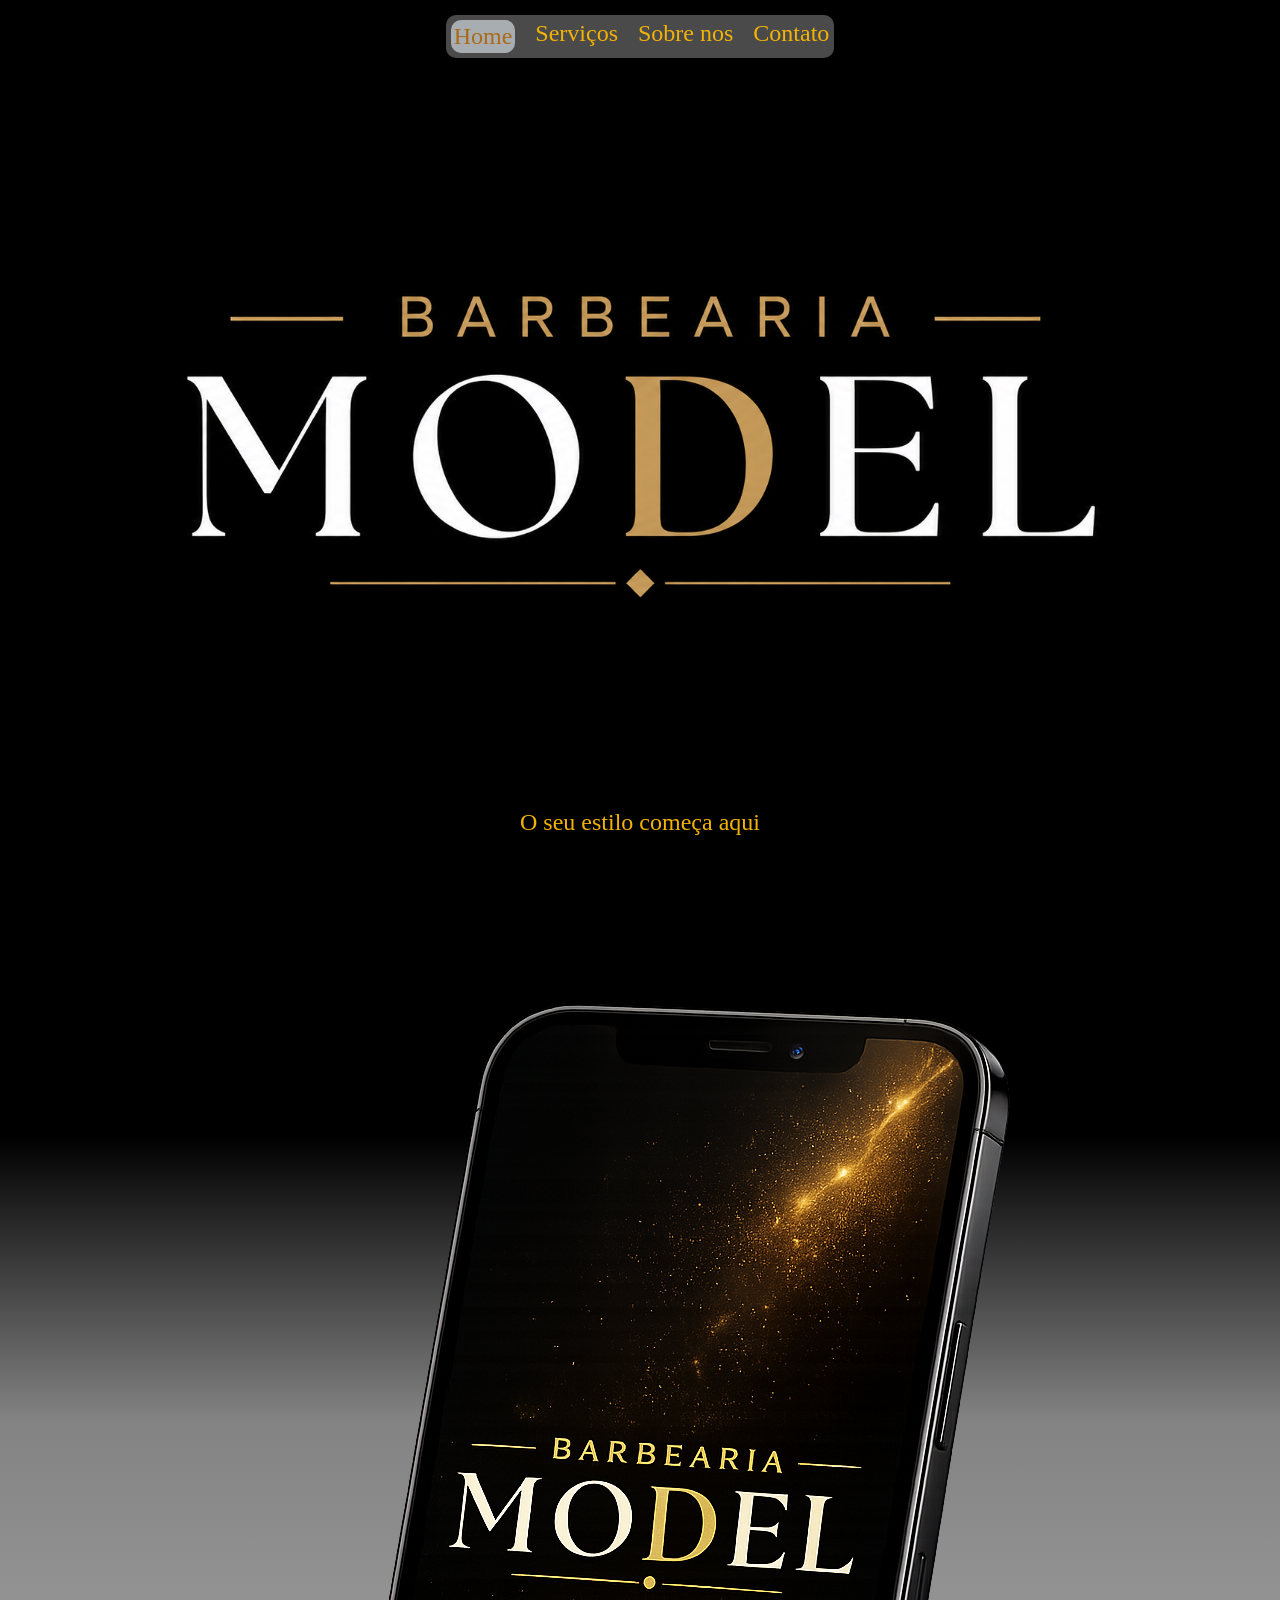
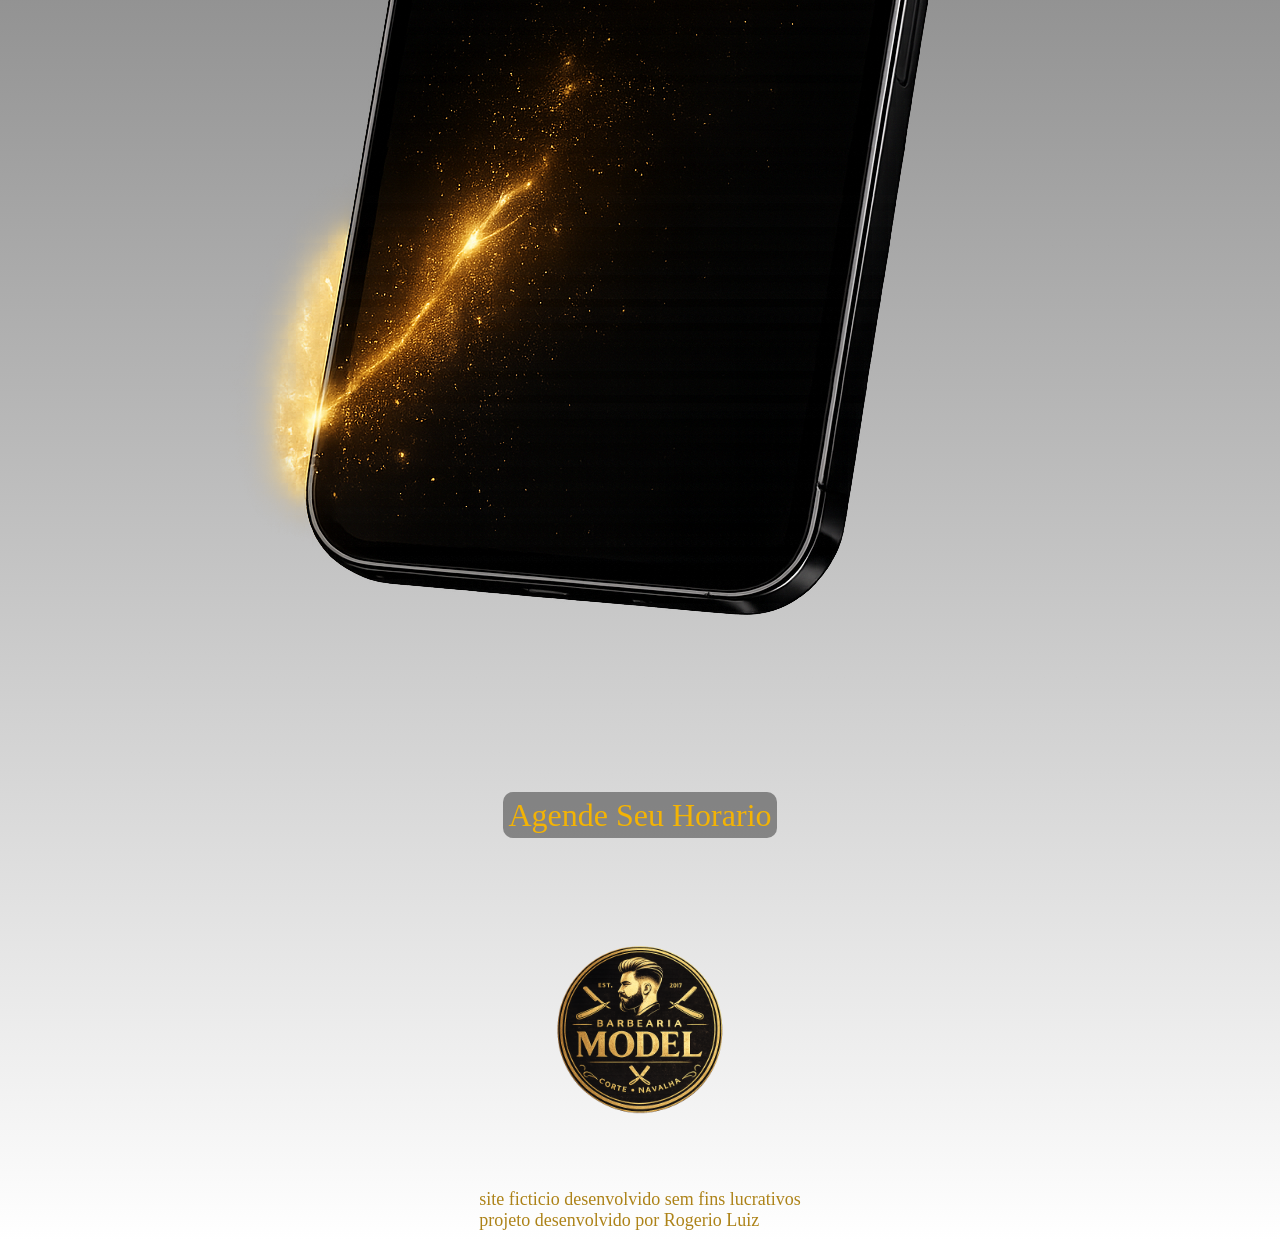
==== index.html @ 6126f293 "criacao da classe css select valida para todas as paginas" ====
<!doctype html>
<html lang="pt-br">
  <head>
    <meta charset="UTF-8" />
    <meta name="viewport" content="width=device-width, initial-scale=1.0" />
    <link rel="stylesheet" href="css/style.css" />
    <title>Barbearia Model</title>
  </head>
  <body>
    <header class="home__header">
      <nav>
        <div class="links__nav">
          <a class="select" href="index.html">Home</a>
          <a href="servicos.html">Serviços</a>
          <a href="sobreNos.html">Sobre nos</a>
          <a href="contato.html">Contato</a>
        </div>
      </nav>
      <section class="div__logo">
        <a href="index.html">
          <img
            src="/img/logo-barbearia-escrita.png"
            alt="palavra barbearia escrita em dourado e Model escrita com letras brancas"
            class="logo__home"
          />
        </a>
      </section>
      <section class="home__text">
        <div class="home__titlle">
          <p class="text">O seu estilo começa aqui</p>
        </div>
      </section>
    </header>
    <main>
      <section class="main_container">
        <div class="banner__agendamento">
          <img
            src="/img/banner_barbearia.png"
            alt="celular com logo Model Barbearia"
          />
        </div>
        <div class="button__contato">
          <a href="contato.html">Agende Seu Horario</a>
        </div>
      </section>
    </main>
    <footer>
       <section class="footer_logo">
        <div class="img_logo_footer">
          <img src="img/logo-barbearia-footer.png" alt="">
        </div>
      </section>
      <section class="home__footer">
        <div class="footer_content">
          <p class="text color_2">site ficticio desenvolvido sem fins lucrativos</p>
          <p class="text color_2">projeto desenvolvido por Rogerio Luiz</p>
        </div>
      </section>
    </footer>
  </body>
</html>
---- css/style.css ----
@import url(global.css);
@import url(home.css);
@import url(contato.css);
@import url(servico.css);
@import url(sobreNos.css);
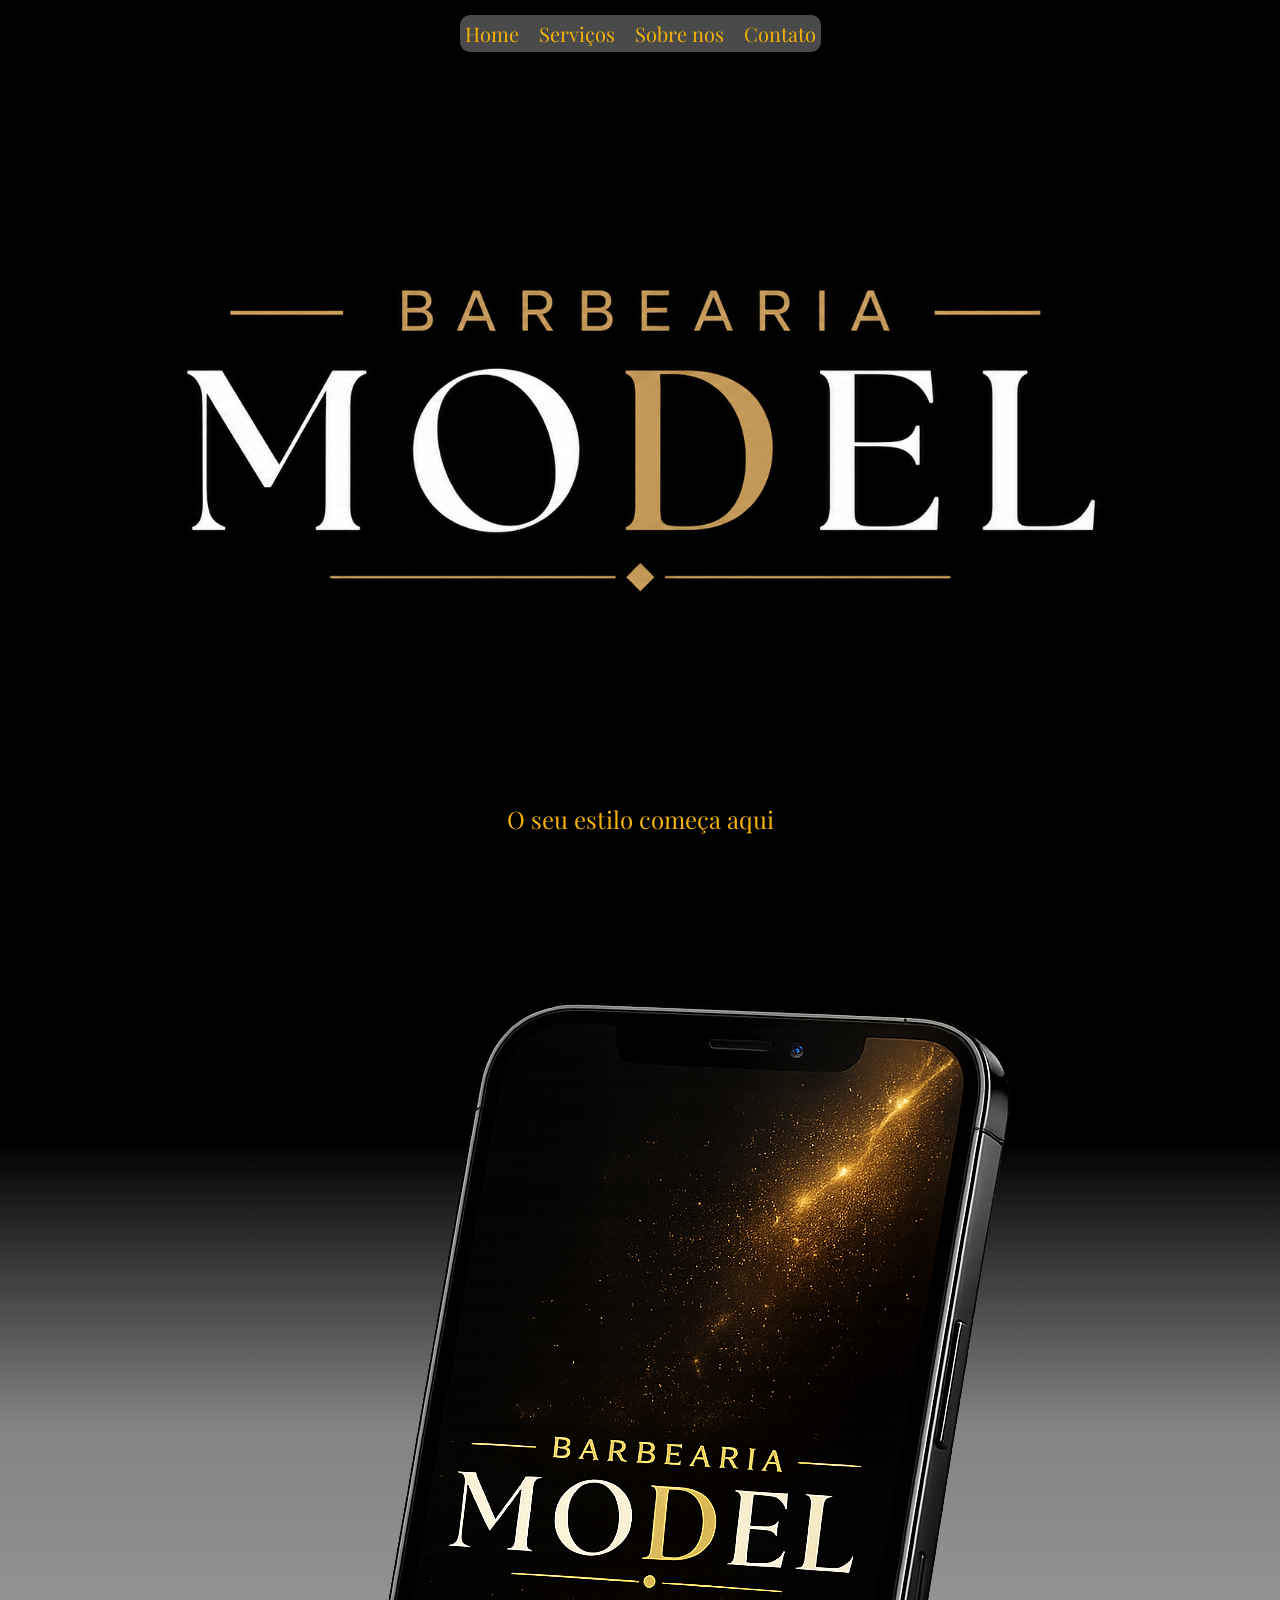
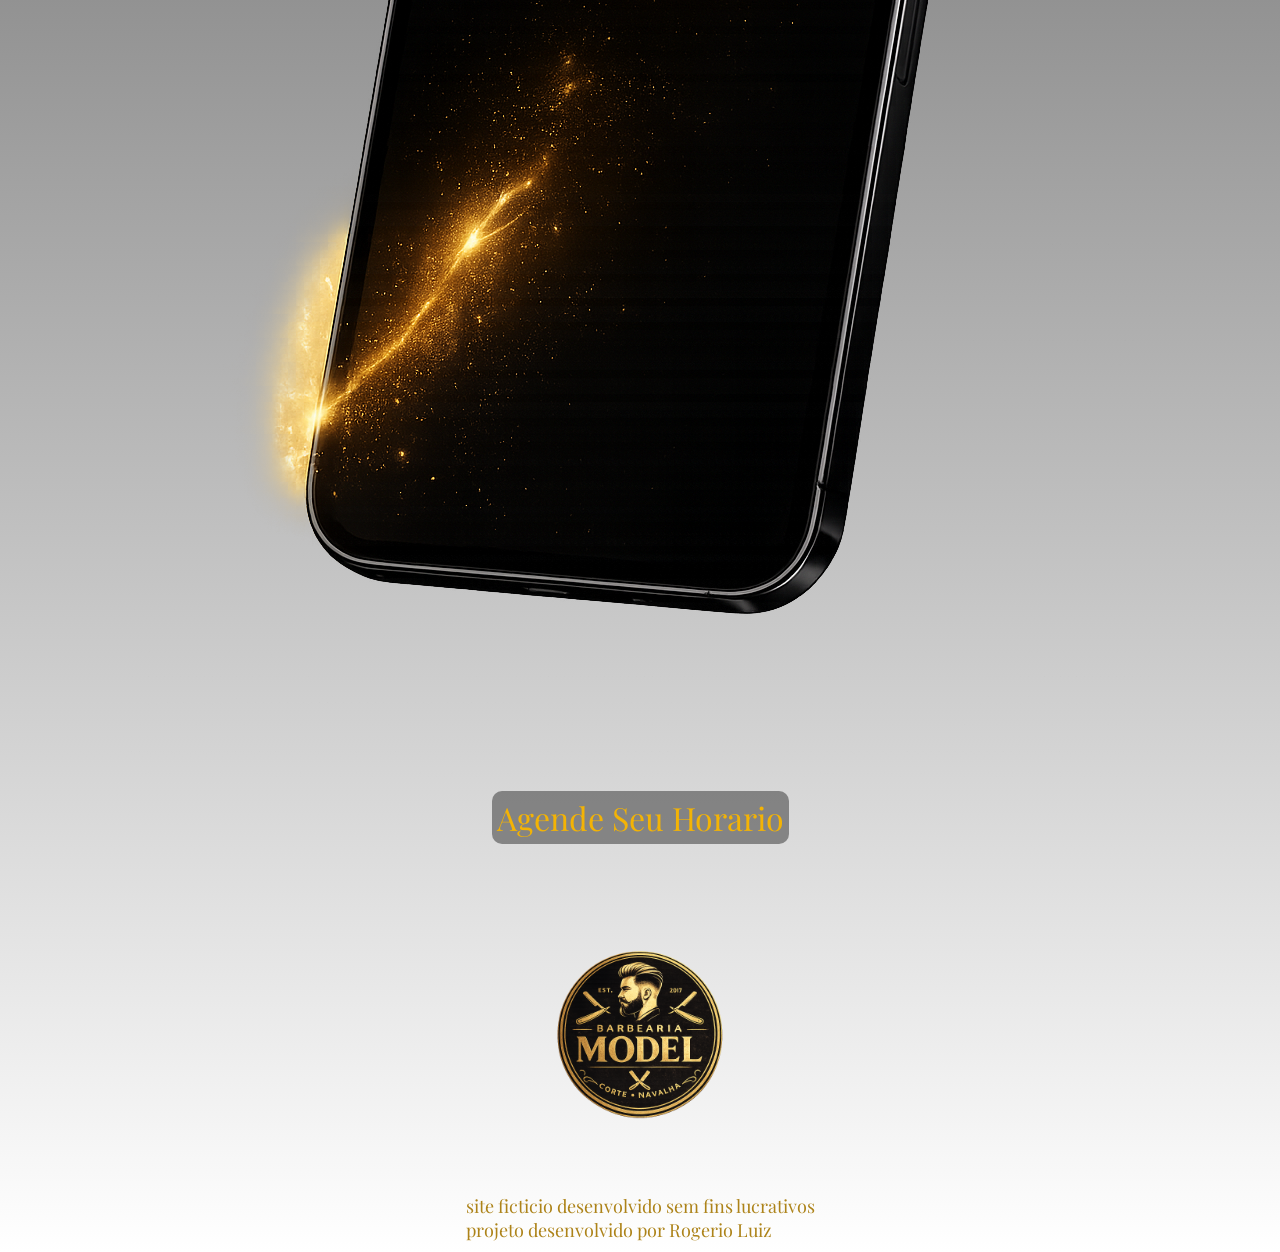
==== commit 103a0b8c: "adição de fornte ao projeto" ====
--- a/index.html
+++ b/index.html
@@ -4,13 +4,16 @@
     <meta charset="UTF-8" />
     <meta name="viewport" content="width=device-width, initial-scale=1.0" />
     <link rel="stylesheet" href="css/style.css" />
+    <link rel="preconnect" href="https://fonts.googleapis.com">
+<link rel="preconnect" href="https://fonts.gstatic.com" crossorigin>
+<link href="https://fonts.googleapis.com/css2?family=Playfair+Display:ital,wght@0,400..900;1,400..900&display=swap" rel="stylesheet">
     <title>Barbearia Model</title>
   </head>
   <body>
     <header class="home__header">
       <nav>
         <div class="links__nav">
-          <a class="select" href="index.html">Home</a>
+          <a href="index.html">Home</a>
           <a href="servicos.html">Serviços</a>
           <a href="sobreNos.html">Sobre nos</a>
           <a href="contato.html">Contato</a>
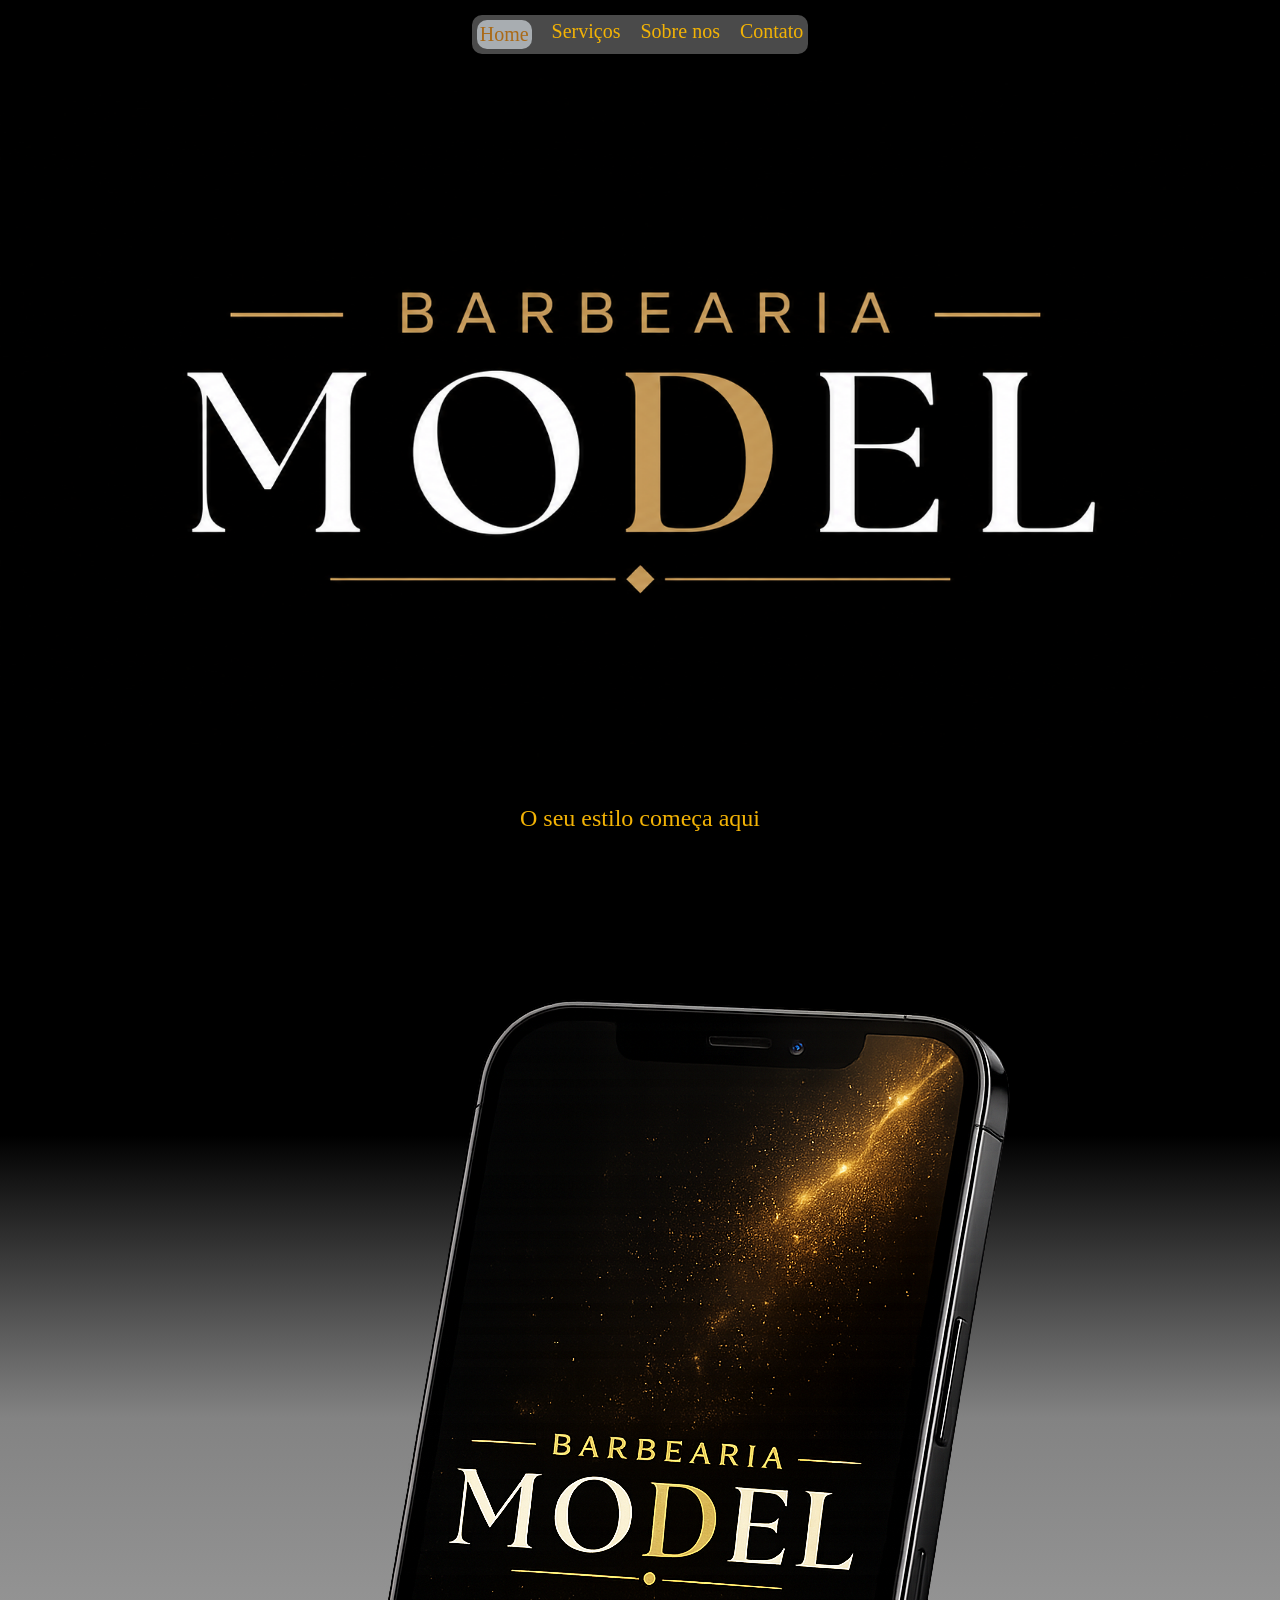
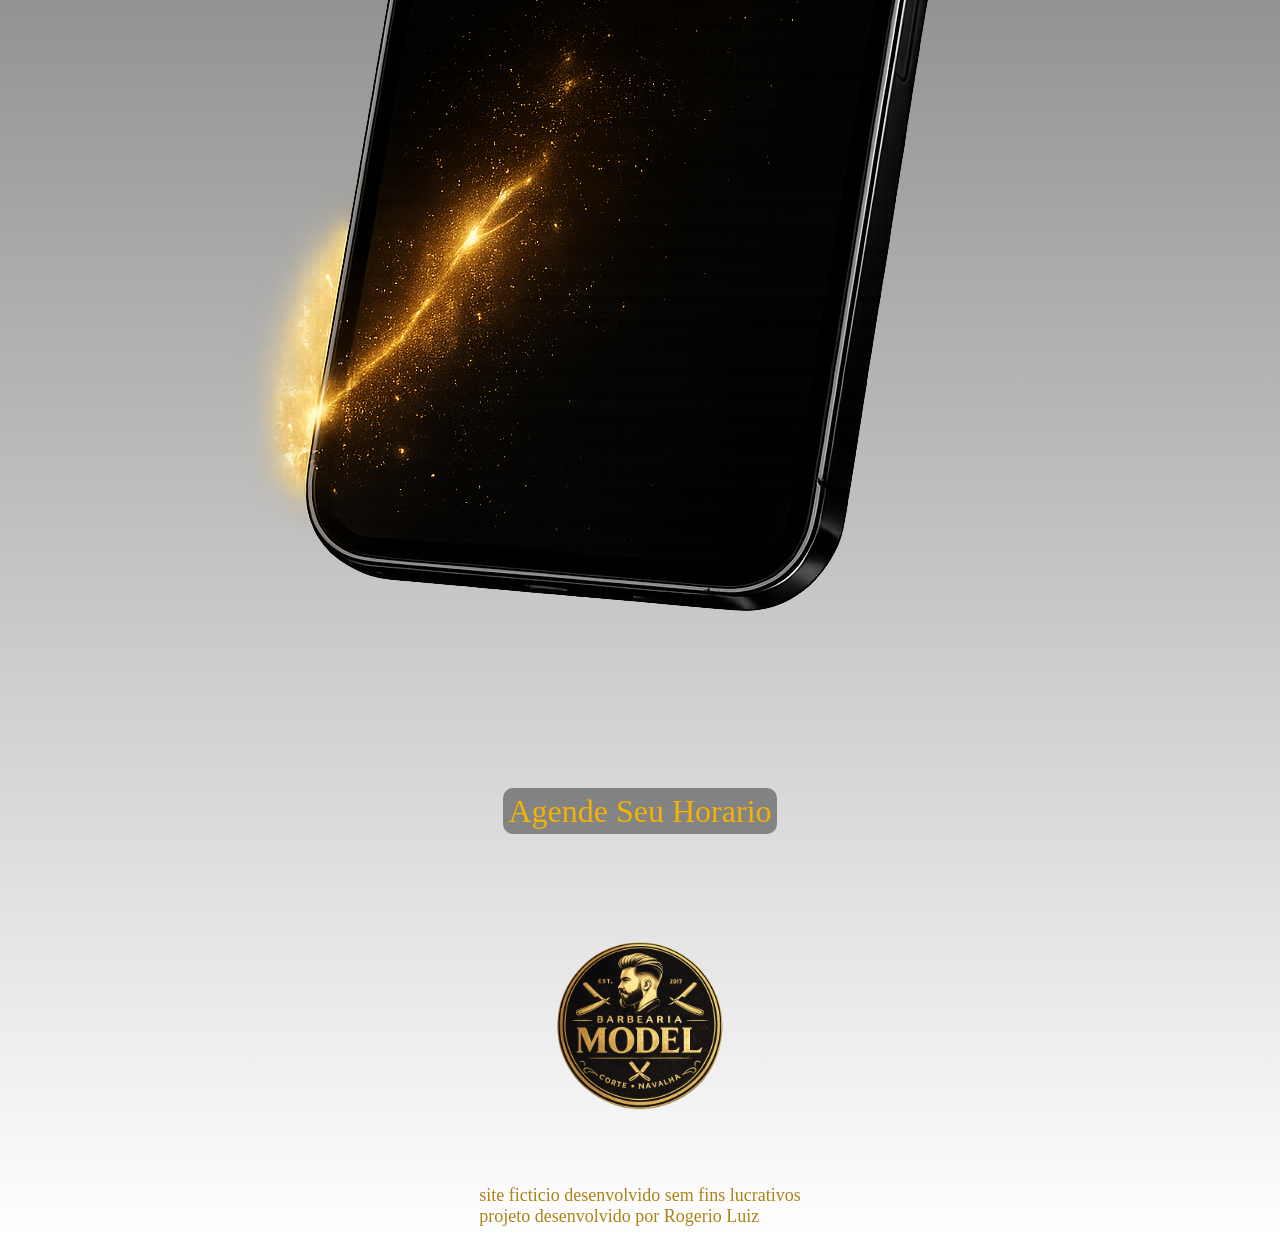
==== commit f6d9f70a: "Merge branch 'main' into feat/css" ====
--- a/index.html
+++ b/index.html
@@ -13,7 +13,7 @@
     <header class="home__header">
       <nav>
         <div class="links__nav">
-          <a href="index.html">Home</a>
+          <a class="select" href="index.html">Home</a>
           <a href="servicos.html">Serviços</a>
           <a href="sobreNos.html">Sobre nos</a>
           <a href="contato.html">Contato</a>
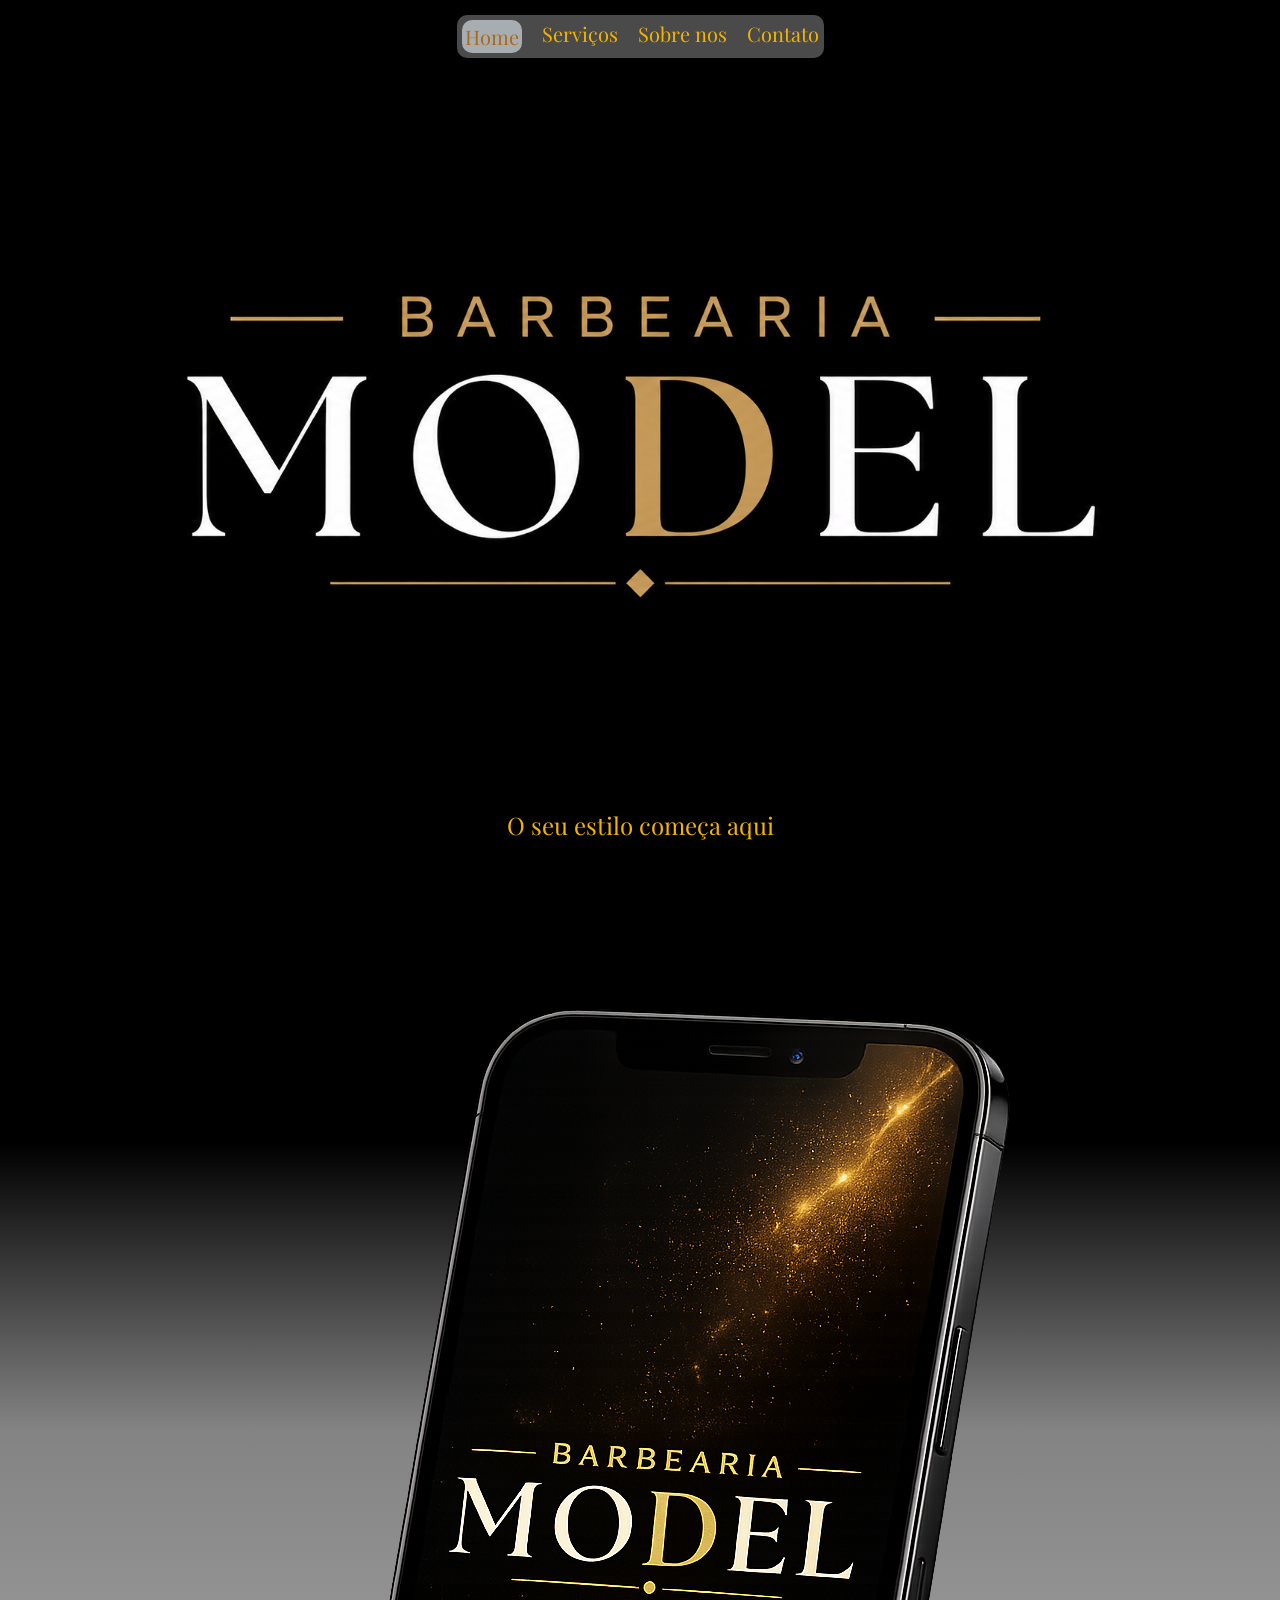
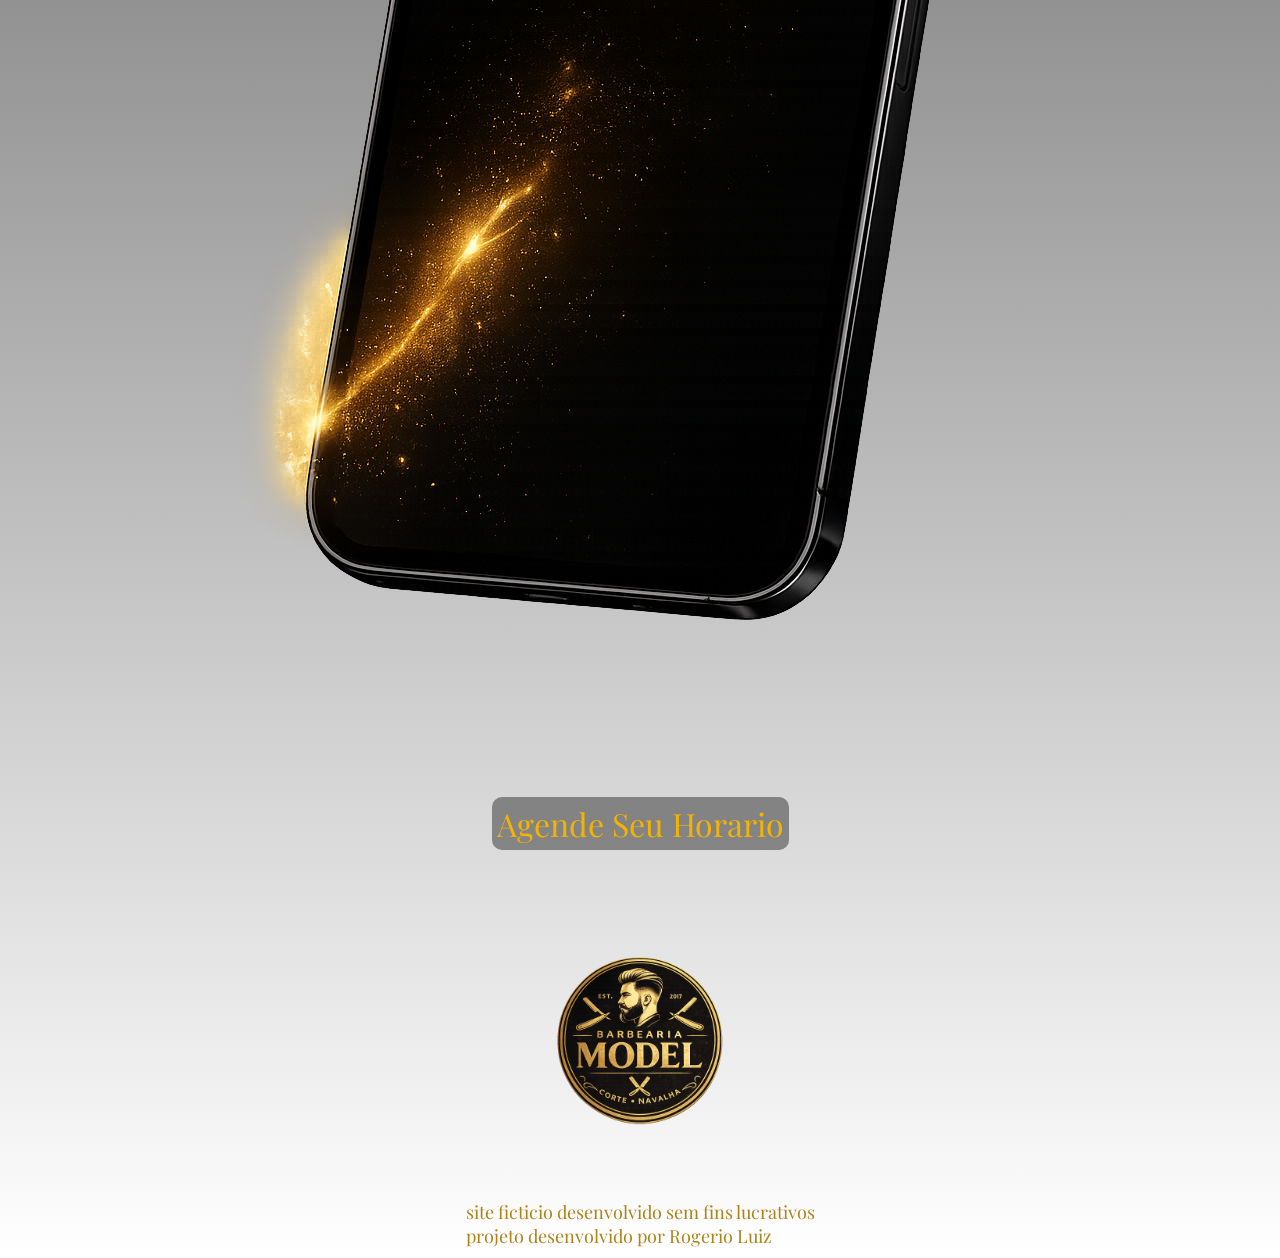
==== commit 945abd70: "vinculando a pagina de javascript ao head do site" ====
--- a/index.html
+++ b/index.html
@@ -7,6 +7,7 @@
     <link rel="preconnect" href="https://fonts.googleapis.com">
 <link rel="preconnect" href="https://fonts.gstatic.com" crossorigin>
 <link href="https://fonts.googleapis.com/css2?family=Playfair+Display:ital,wght@0,400..900;1,400..900&display=swap" rel="stylesheet">
+<script src="/js/script.js" defer ></script>
     <title>Barbearia Model</title>
   </head>
   <body>
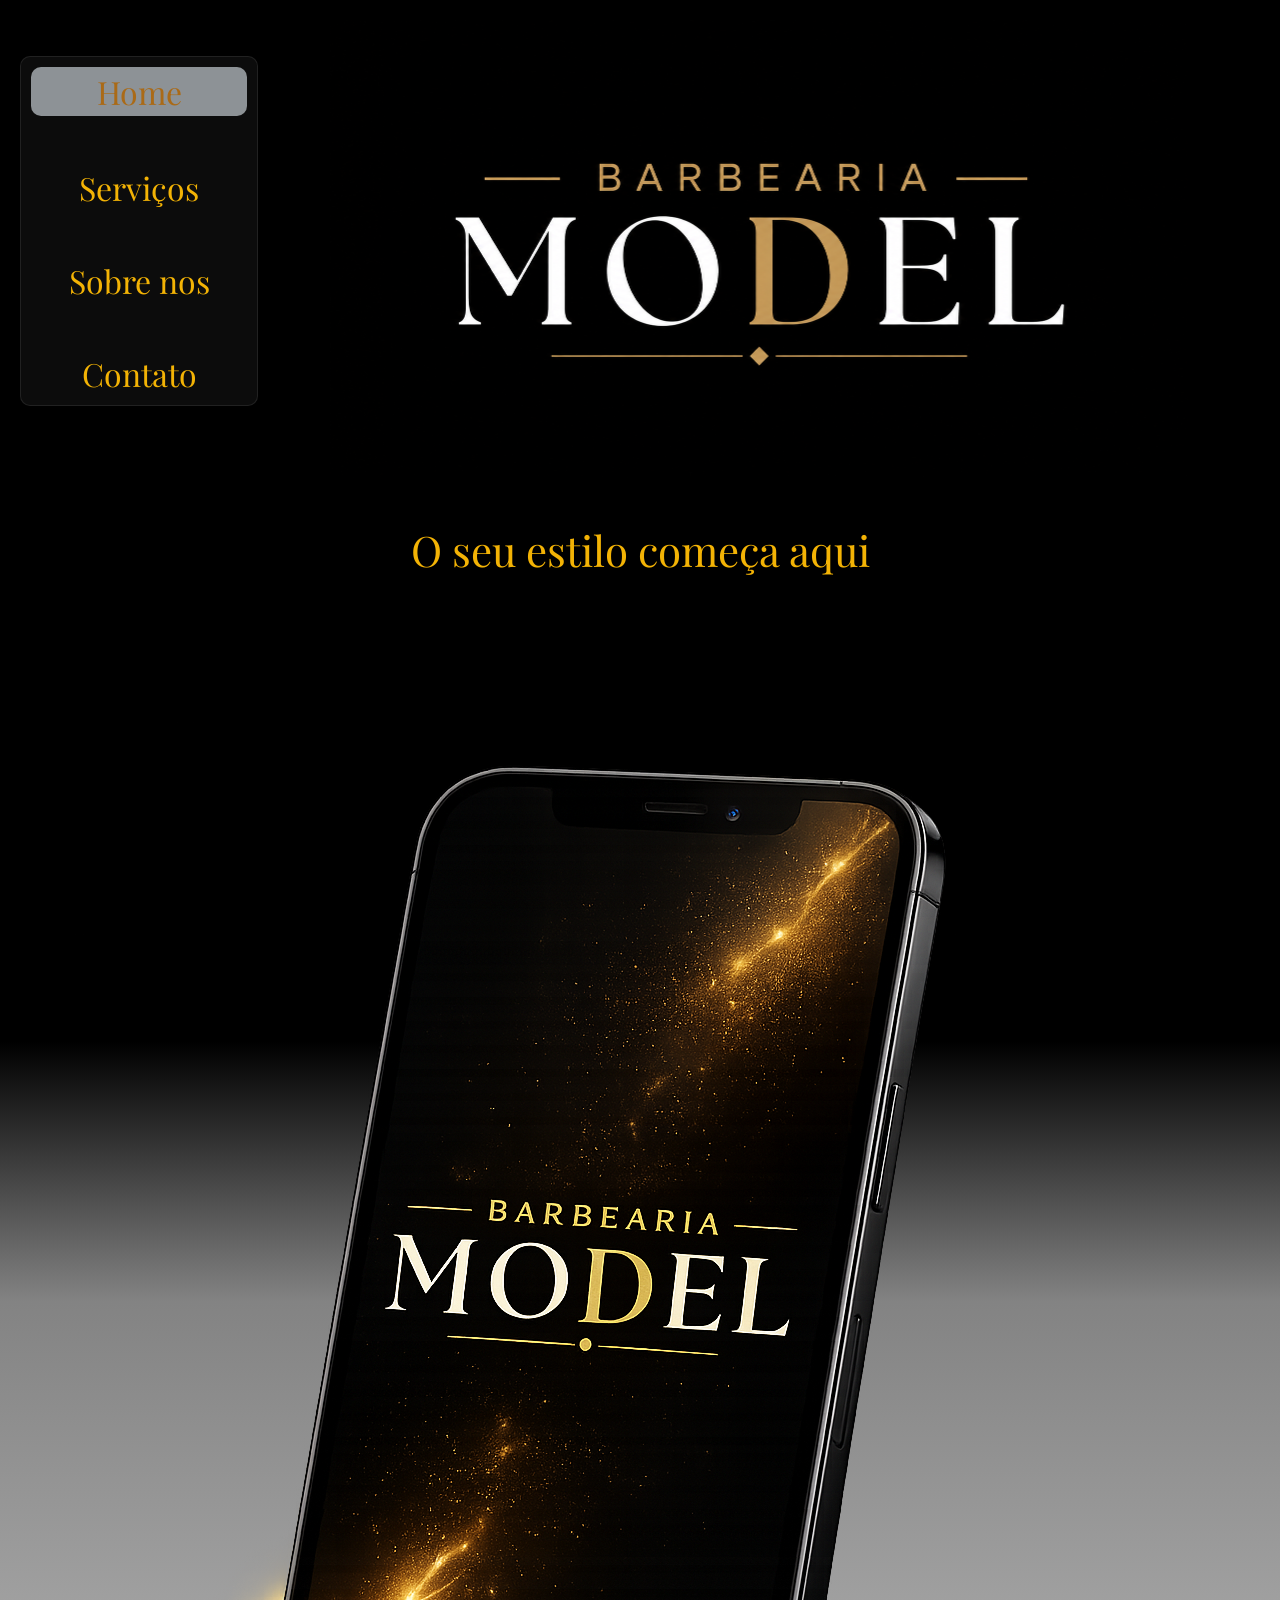
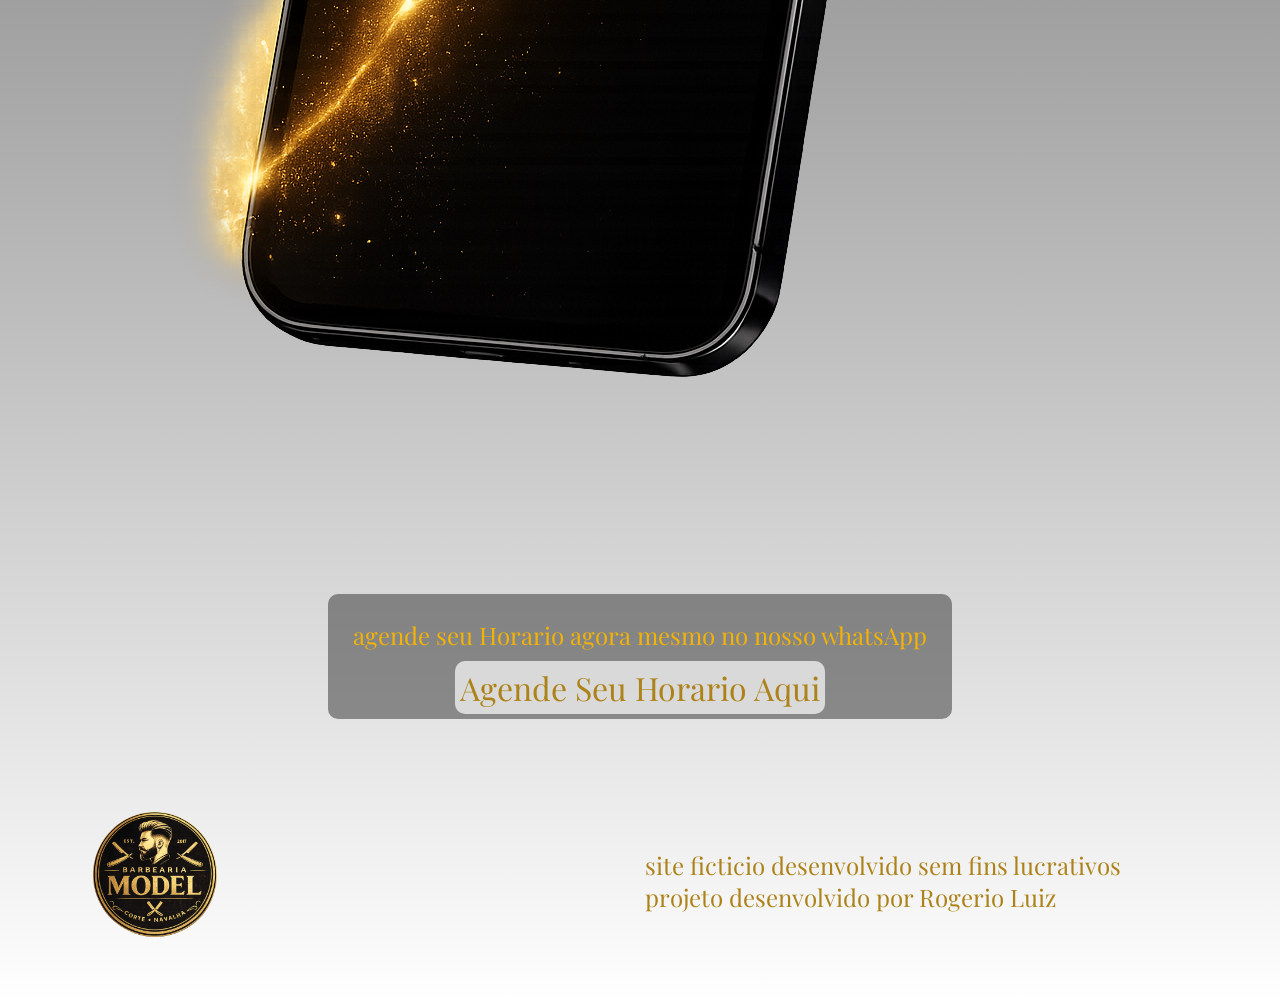
==== commit 457c1a7e: "alterações na classe global button__contato" ====
--- a/index.html
+++ b/index.html
@@ -11,7 +11,7 @@
     <title>Barbearia Model</title>
   </head>
   <body>
-    <header class="home__header">
+    <header class="home__header hidden">
       <nav>
         <div class="links__nav">
           <a class="select" href="index.html">Home</a>
@@ -36,7 +36,7 @@
       </section>
     </header>
     <main>
-      <section class="main_container">
+      <section class="main_container hidden">
         <div class="banner__agendamento">
           <img
             src="/img/banner_barbearia.png"
@@ -44,7 +44,8 @@
           />
         </div>
         <div class="button__contato">
-          <a href="contato.html">Agende Seu Horario</a>
+          <p class="text ">agende seu Horario agora mesmo no nosso whatsApp</p>
+          <a class="color_2" href="contato.html">Agende Seu Horario Aqui</a>
         </div>
       </section>
     </main>
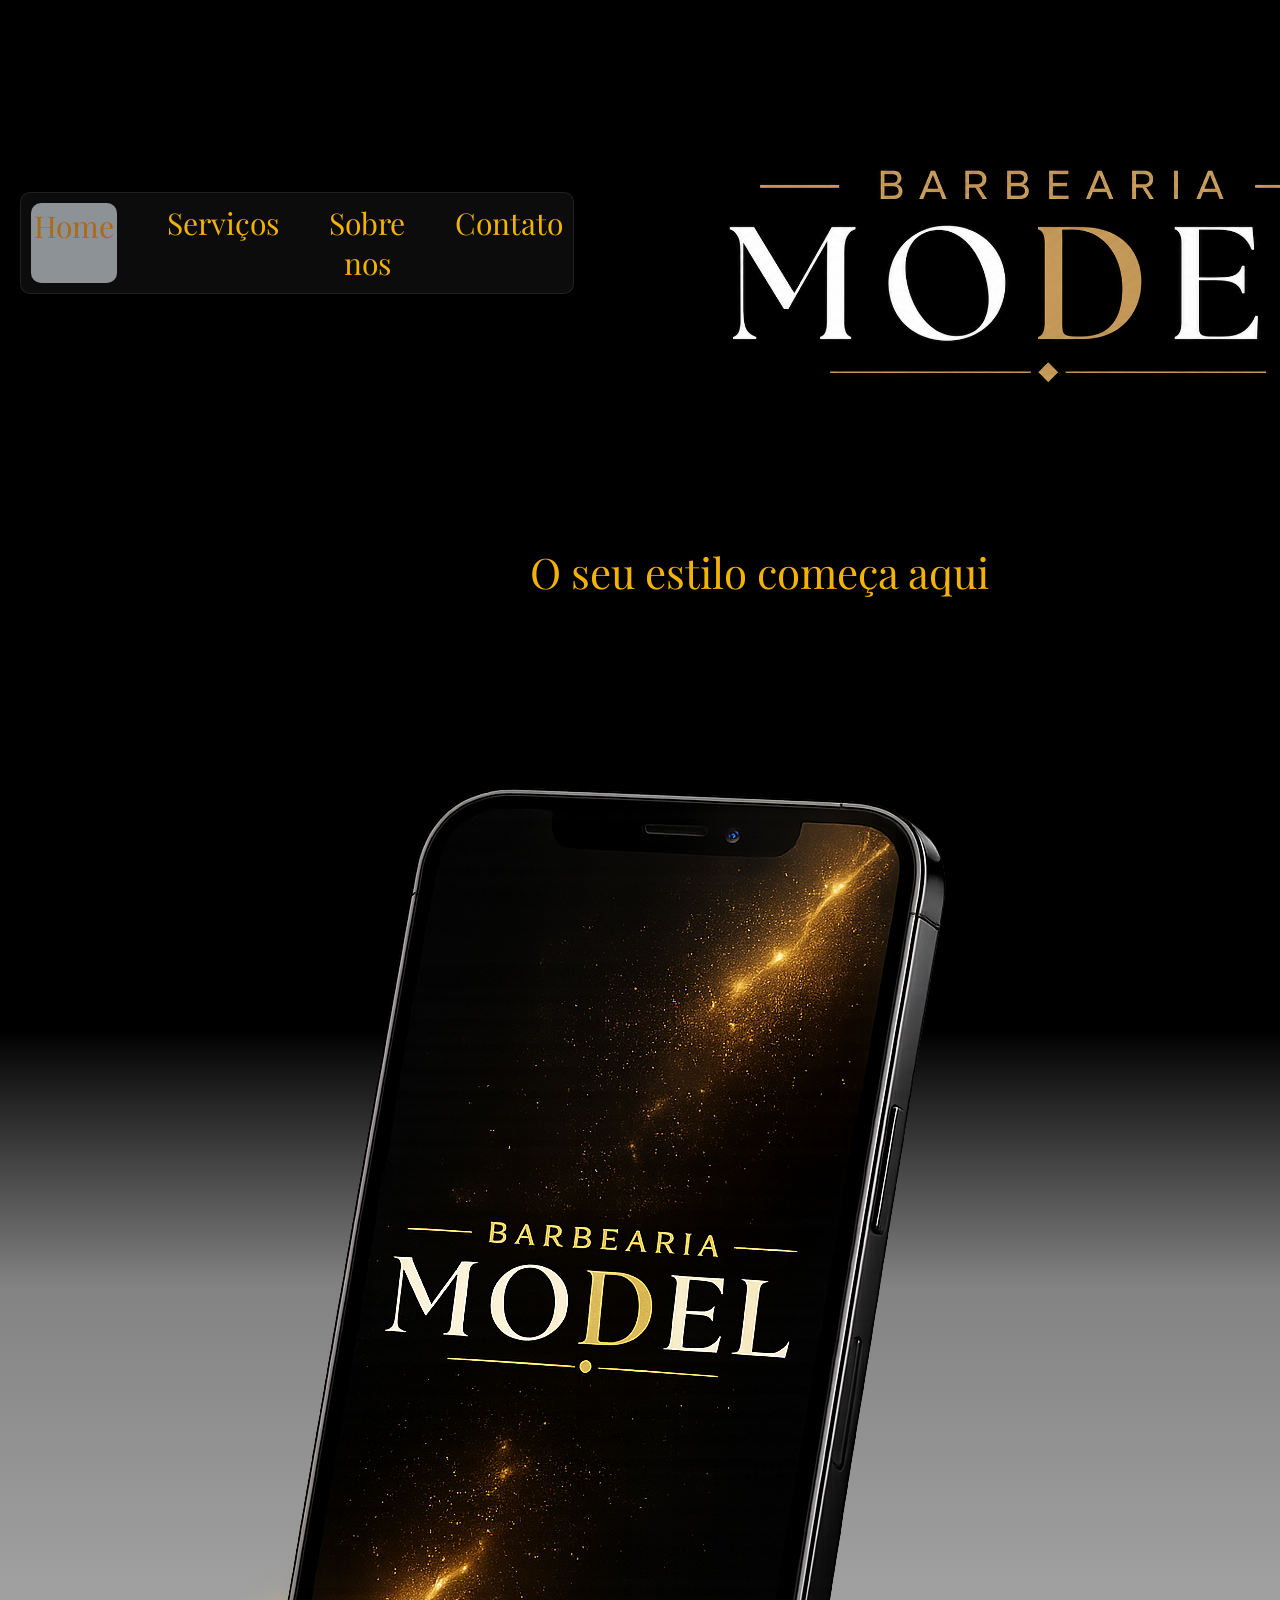
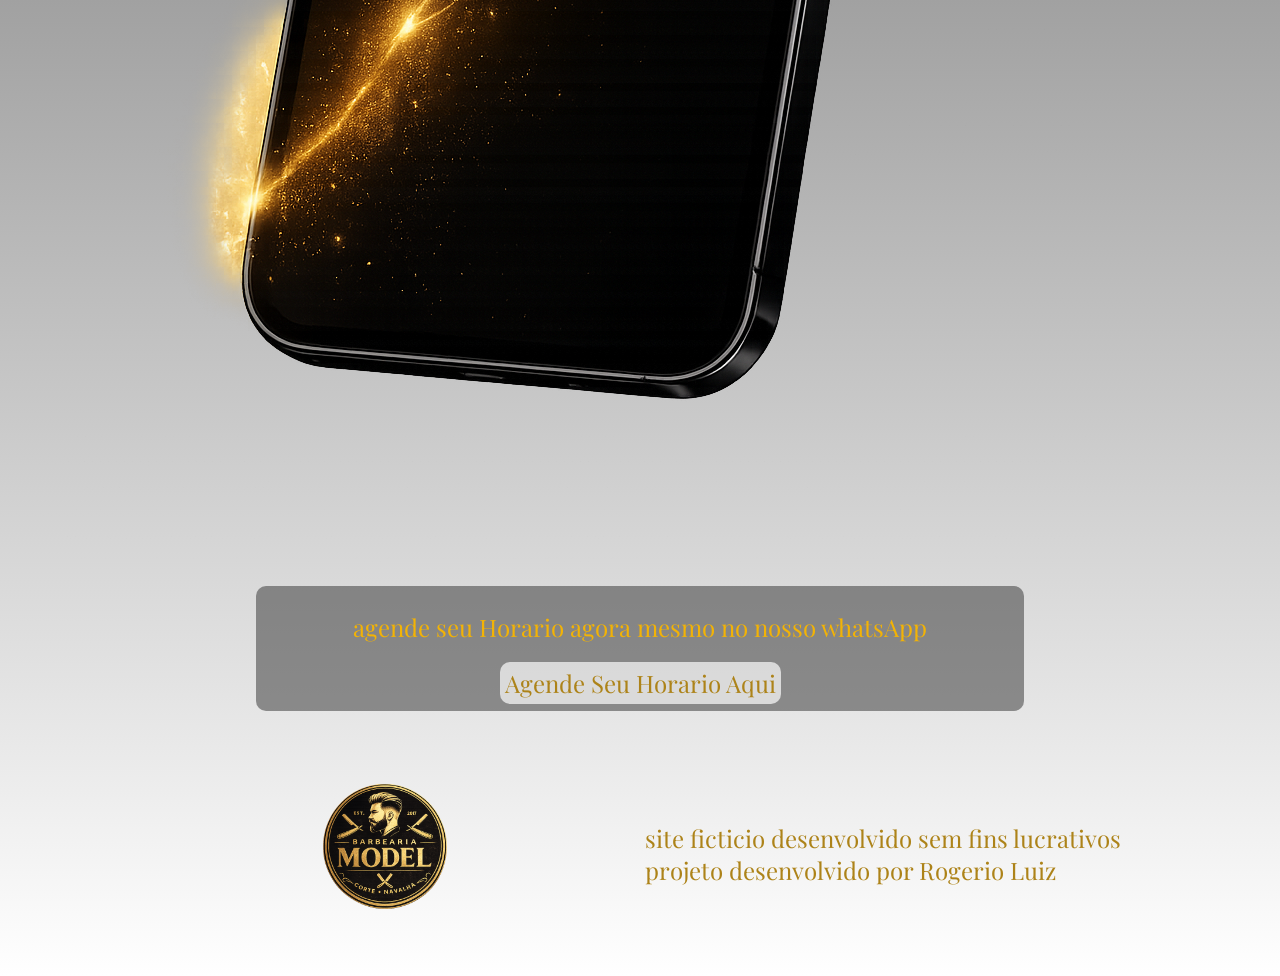
==== commit 974c0b56: "adição de favicon ao projeto" ====
--- a/index.html
+++ b/index.html
@@ -7,6 +7,11 @@
     <link rel="preconnect" href="https://fonts.googleapis.com">
 <link rel="preconnect" href="https://fonts.gstatic.com" crossorigin>
 <link href="https://fonts.googleapis.com/css2?family=Playfair+Display:ital,wght@0,400..900;1,400..900&display=swap" rel="stylesheet">
+<link rel="icon" type="image/x-icon" href="/favicon.ico">
+<link rel="icon" type="image/png" sizes="96x96" href="/favicon-96x96.png">
+<link rel="icon" sizes="192x192" href="/web-app-manifest-192x192.png">
+<link rel="icon" sizes="512x512" href="/web-app-manifest-512x512.png">
+<link rel="manifest" href="/site.webmanifest">
 <script src="/js/script.js" defer ></script>
     <title>Barbearia Model</title>
   </head>
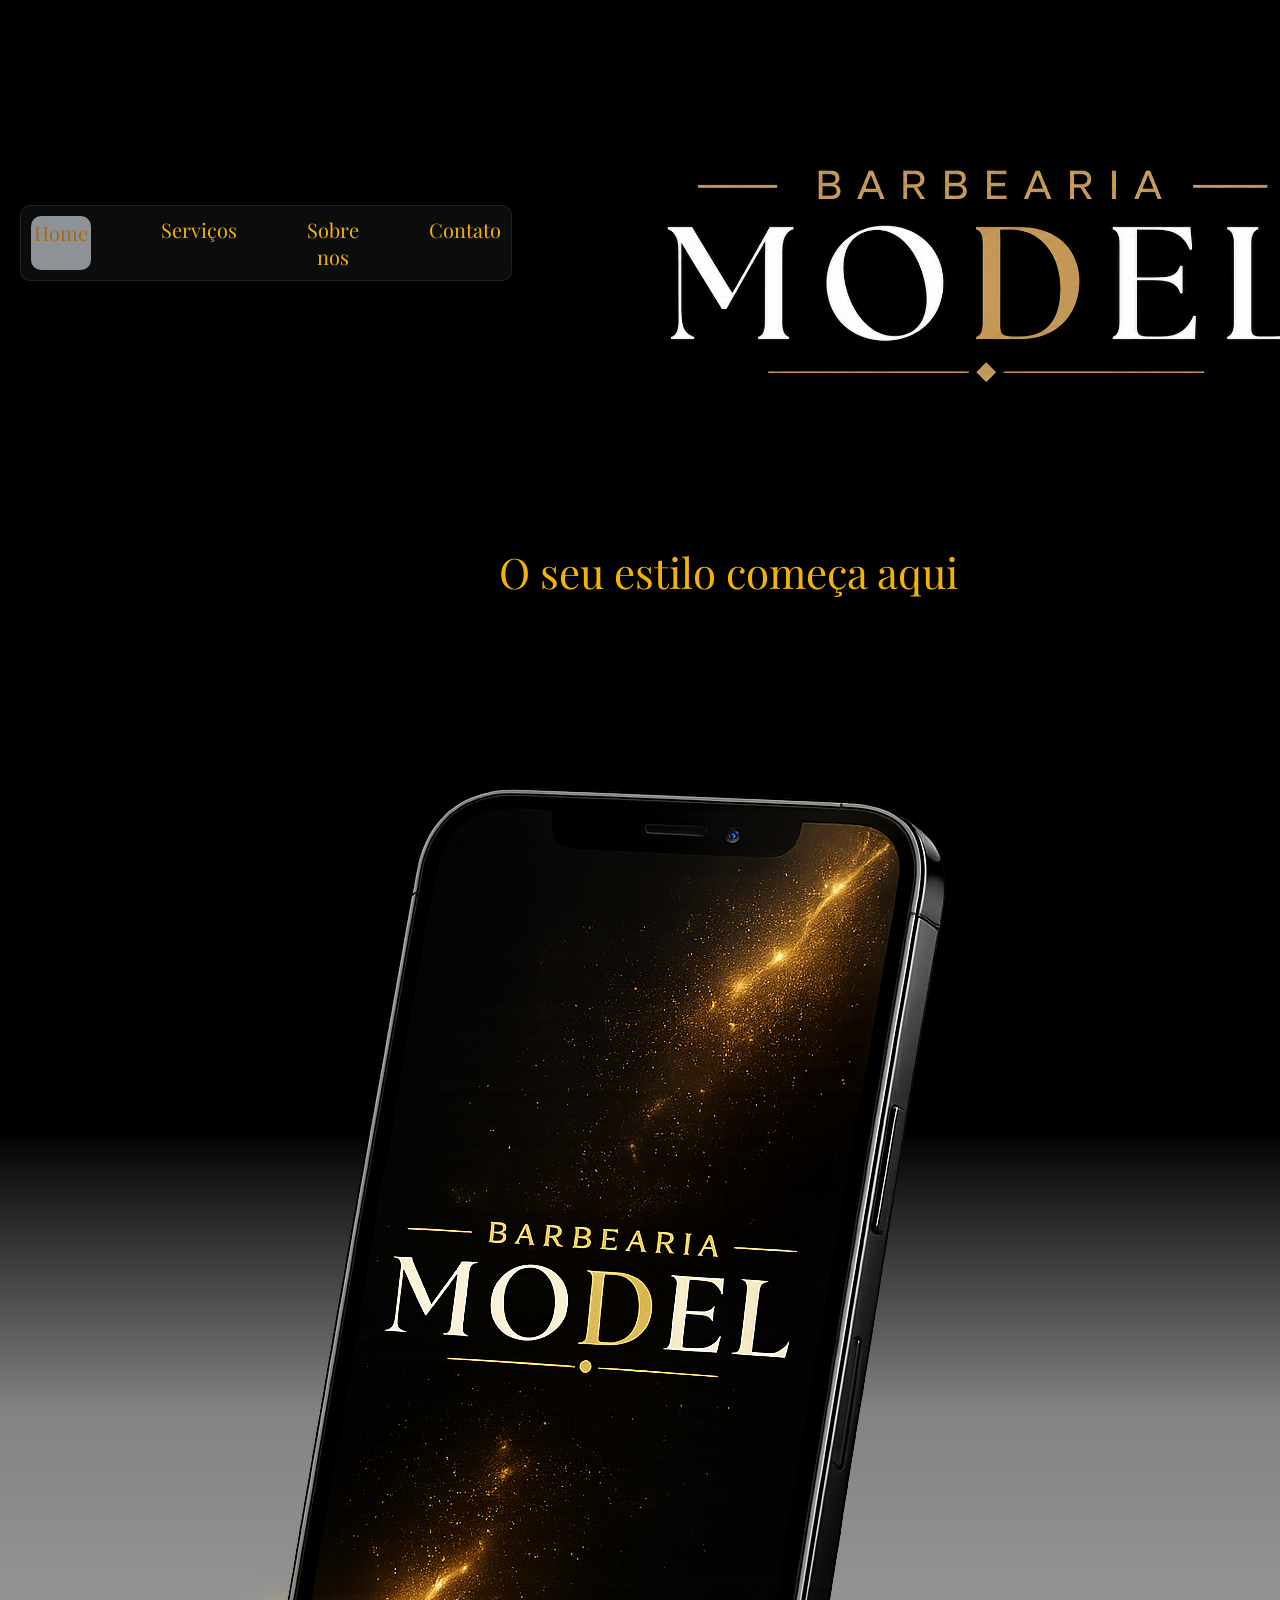
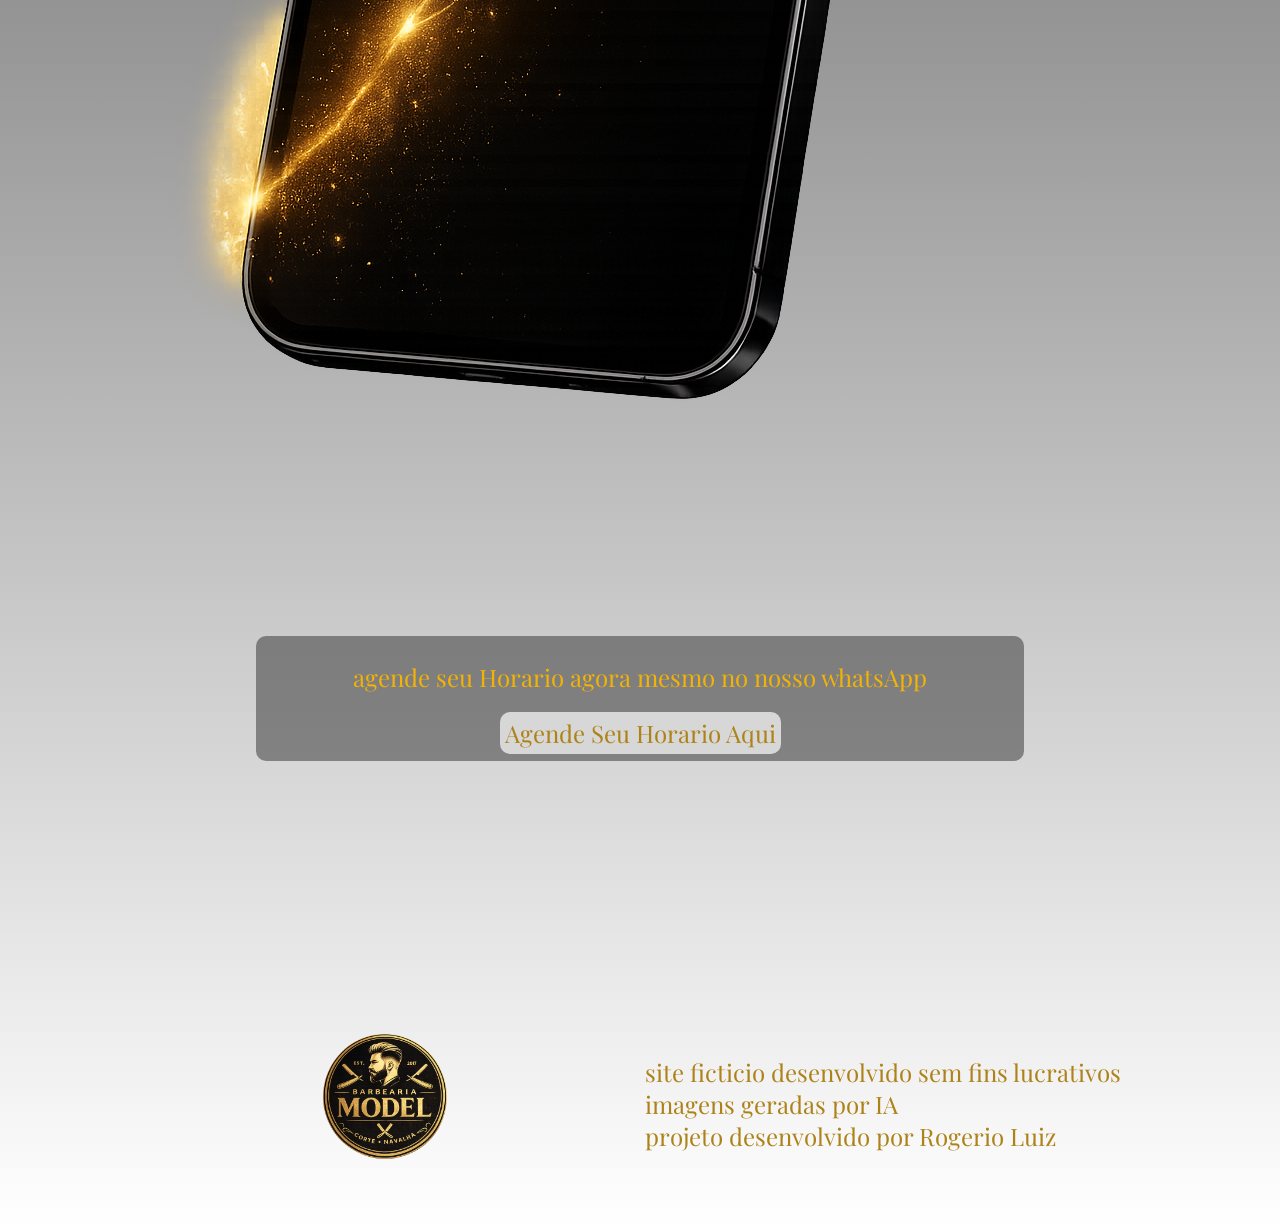
==== commit 0429906c: "finalização de todo o css do site" ====
--- a/index.html
+++ b/index.html
@@ -62,7 +62,8 @@
       </section>
       <section class="home__footer">
         <div class="footer_content">
-          <p class="text color_2">site ficticio desenvolvido sem fins lucrativos</p>
+          <p class="text color_2">site ficticio desenvolvido sem fins lucrativos <br>
+            imagens geradas por IA</p>
           <p class="text color_2">projeto desenvolvido por Rogerio Luiz</p>
         </div>
       </section>
